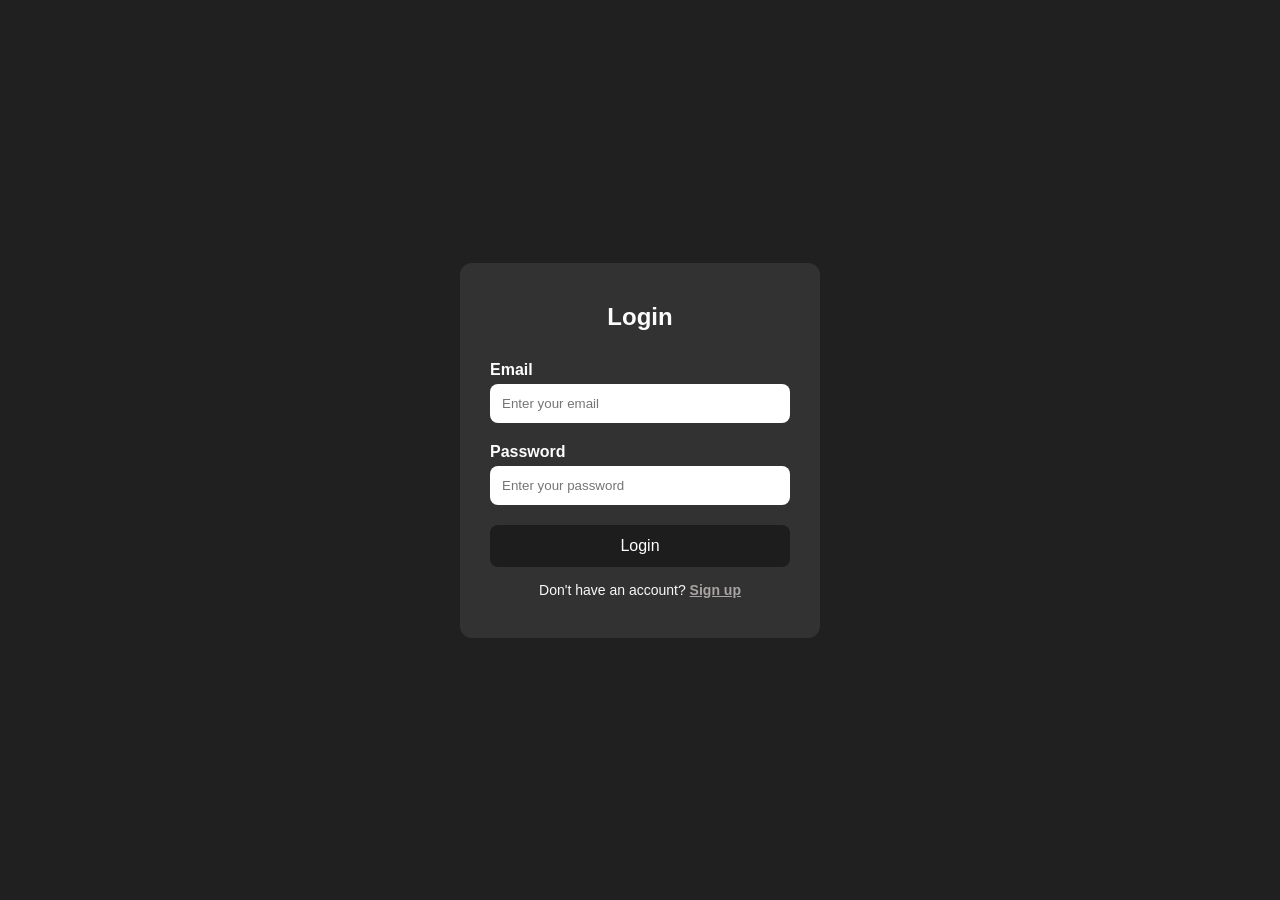
==== login.html @ 9b260e10 "login" ====
<!DOCTYPE html>
<html lang="en">
<head>
  <meta charset="UTF-8">
  <meta name="viewport" content="width=device-width, initial-scale=1.0">
  <title>Login Page</title>
  <link rel="stylesheet" href="css/styles.css">
</head>


<body>

  <div class="login-container">

    <div class="login-box">
      <h2>Login</h2>

        <div class="input-group">
          <label for="email">Email</label>
          <input type="email" id="email" placeholder="Enter your email" required>
        </div>

        <div class="input-group">
          <label for="password">Password</label>
          <input type="password" id="password" placeholder="Enter your password" required>
        </div>

        <button type="submit">Login</button>
        <p class="signup-link">Don't have an account? <a href="register.html">Sign up</a></p>

    </div>
  </div>

  <script src="script.js"></script>

</body>
</html>
---- css/styles.css ----
* {
  box-sizing: border-box;
  margin: 0;
  padding: 0;
  font-family: 'Segoe UI', Tahoma, Geneva, Verdana, sans-serif;
}

body {
  height: 100vh;
  display: flex;
  justify-content: center;
  align-items: center;
  background: #0d0d0dea;
}

.login-container {
  width: 100%;
  max-width: 400px;
  padding: 20px;
}

.login-box {
  background: rgba(85, 82, 82, 0.359);
  padding: 40px 30px;
  border-radius: 12px;
  text-align: center;
}

.login-box h2 {
  margin-bottom: 30px;
  color: #fdfcfc;
}

.input-group {
  margin-bottom: 20px;
  text-align: left;
}

.input-group label {
  display: block;
  margin-bottom: 5px;
  font-weight: 600;
  color: #fefdfd;
}

.input-group input {
  width: 100%;
  padding: 12px;
  border: 0.1px;
  border-radius: 8px;
  outline: none;
  transition: 0.3s;
}



button {
  width: 100%;
  padding: 12px;
  border: none;
  border-radius: 8px;
  background: #1e1d1d;
  color: white;
  font-size: 16px;
  cursor: pointer;
  transition: 0.3s;
}

button:hover {
  background: #df8c28;
}

.signup-link {
  margin-top: 15px;
  font-size: 14px;
  color: #f9f9f9;
}

.signup-link a {
  color: #aaa4a4;
  font-weight: 600;
}
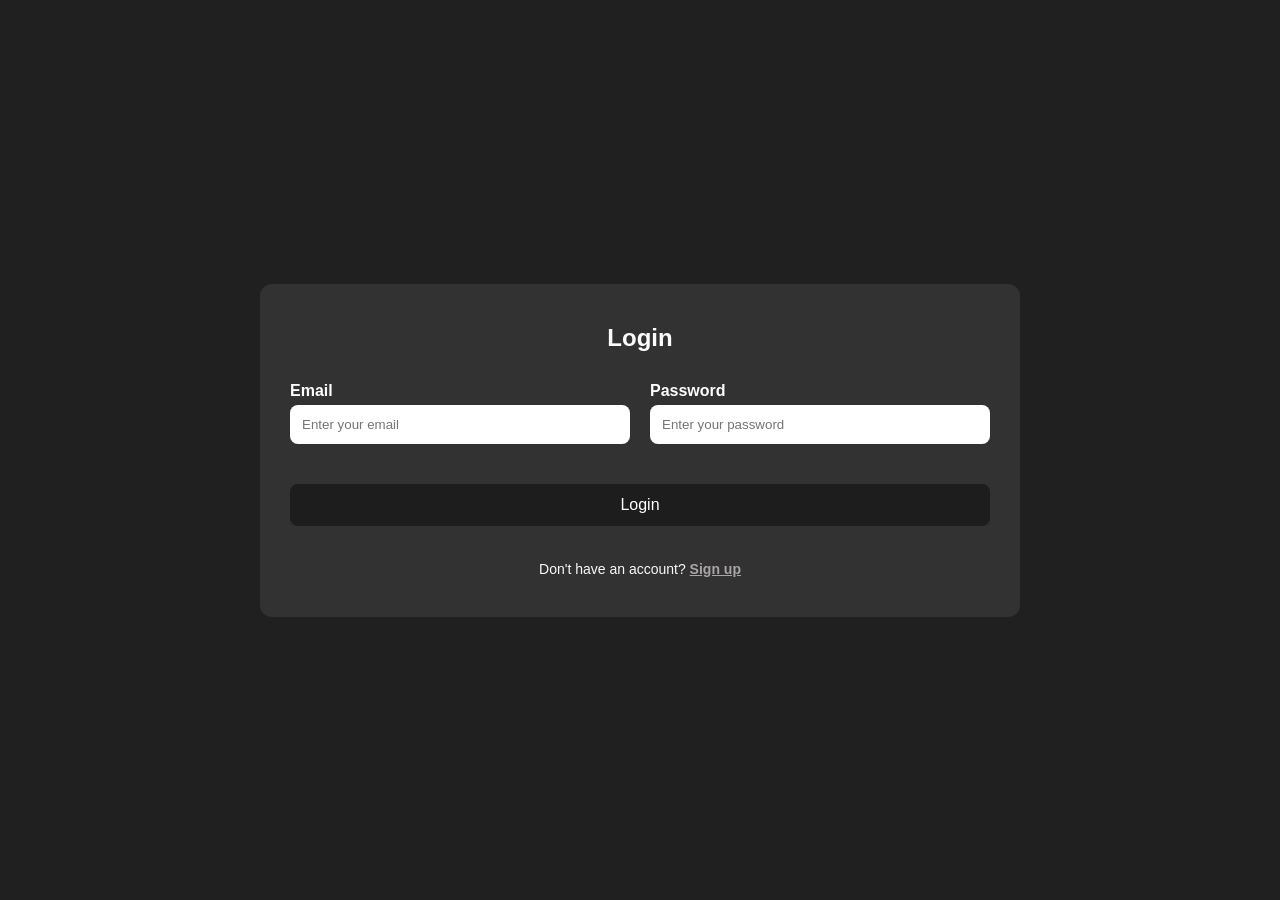
==== commit ca927395: "almost done with login and register auth" ====
--- a/login.html
+++ b/login.html
@@ -3,30 +3,34 @@
 <head>
   <meta charset="UTF-8">
   <meta name="viewport" content="width=device-width, initial-scale=1.0">
-  <title>Login Page</title>
+  <title>Login</title>
   <link rel="stylesheet" href="css/styles.css">
 </head>
 
 
-<body>
+<body class = "login-page">
 
-  <div class="login-container">
+  <div class="form-container">
 
-    <div class="login-box">
+    <div class="form-box">
       <h2>Login</h2>
+
+      <form>
 
         <div class="input-group">
           <label for="email">Email</label>
-          <input type="email" id="email" placeholder="Enter your email" required>
+          <input type="email" id="email" placeholder="Enter your email">
         </div>
 
         <div class="input-group">
           <label for="password">Password</label>
-          <input type="password" id="password" placeholder="Enter your password" required>
+          <input type="password" id="password" placeholder="Enter your password">
         </div>
 
         <button type="submit">Login</button>
         <p class="signup-link">Don't have an account? <a href="register.html">Sign up</a></p>
+      
+      </form>
 
     </div>
   </div>
--- a/css/styles.css
+++ b/css/styles.css
@@ -3,6 +3,7 @@
   margin: 0;
   padding: 0;
   font-family: 'Segoe UI', Tahoma, Geneva, Verdana, sans-serif;
+  
 }
 
 body {
@@ -11,22 +12,28 @@
   justify-content: center;
   align-items: center;
   background: #0d0d0dea;
+  transition: all ease 250ms;
 }
 
-.login-container {
+.register-page{
+  align-items: flex-start; 
+}
+
+.form-container {
   width: 100%;
   max-width: 400px;
   padding: 20px;
 }
 
-.login-box {
+.form-box {
   background: rgba(85, 82, 82, 0.359);
   padding: 40px 30px;
   border-radius: 12px;
   text-align: center;
 }
 
-.login-box h2 {
+
+.form-box h2 {
   margin-bottom: 30px;
   color: #fdfcfc;
 }
@@ -51,8 +58,6 @@
   outline: none;
   transition: 0.3s;
 }
-
-
 
 button {
   width: 100%;
@@ -80,3 +85,23 @@
   color: #aaa4a4;
   font-weight: 600;
 }
+
+@media screen and (min-width: 700px){
+
+  .form-container {
+    max-width: 800px;  /* allow it to expand */
+    width: 90%;
+  }
+
+   form {
+    display: grid;
+    grid-template-columns: 1fr 1fr;
+    gap: 20px;
+  }
+
+  form button,
+  .signup-link { /* allow it to strech to two columns */
+    grid-column: span 2;
+  }
+
+}
